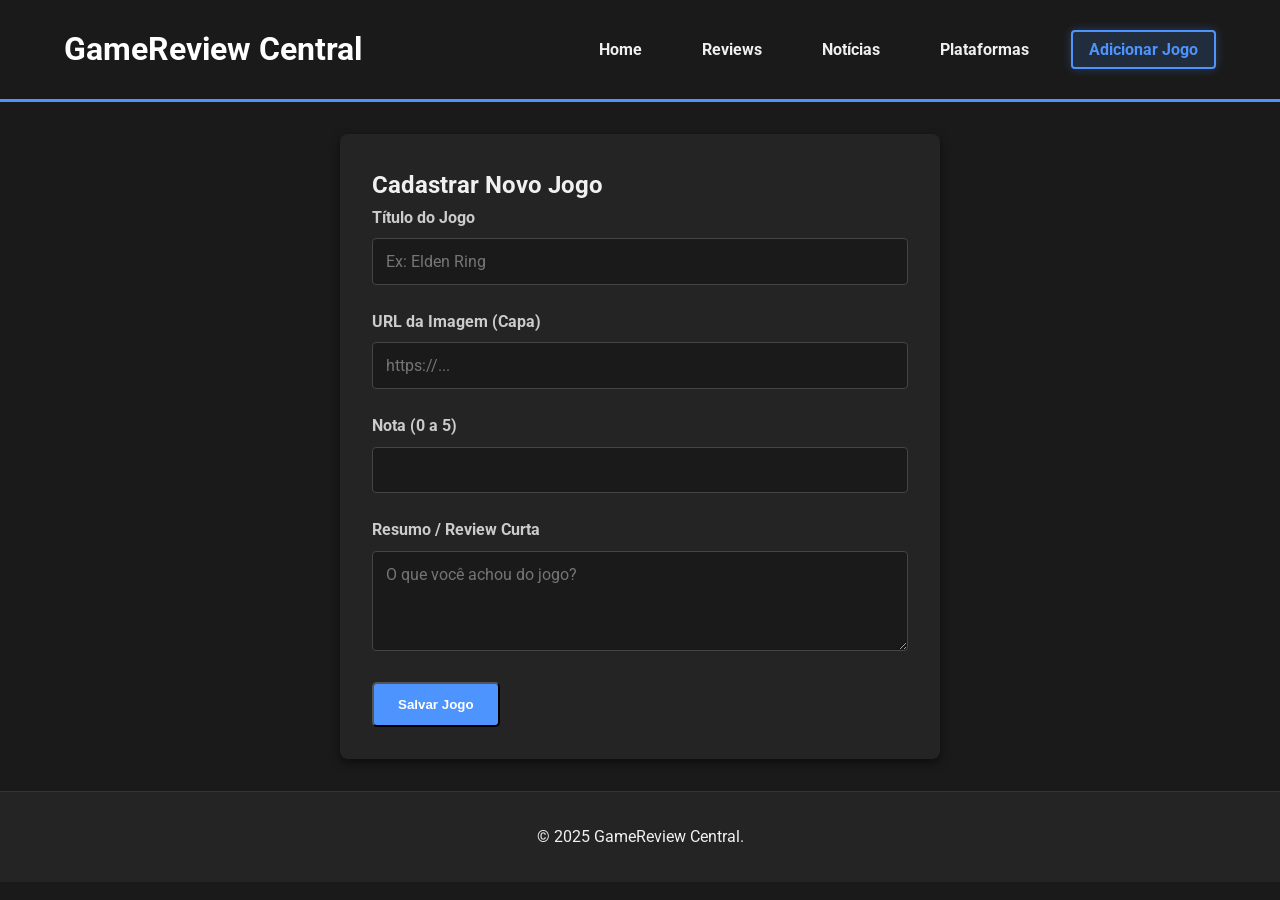
==== add-game.html @ 75ebacad "FrontEnd initial" ====
<!DOCTYPE html>
<html lang="pt-br">
<head>
    <meta charset="UTF-8">
    <meta name="viewport" content="width=device-width, initial-scale=1.0">
    <title>Adicionar Jogo - GameReview</title>
    <link rel="stylesheet" href="style.css">
    <link href="https://fonts.googleapis.com/css2?family=Roboto:wght@400;700&display=swap" rel="stylesheet">
</head>
<body>

    <header>
        <div class="container">
            <h1>GameReview Central</h1>
            <nav>
                <ul>
                    <li><a href="index.html">Home</a></li>
                    <li><a href="reviews.html">Reviews</a></li>
                    <li><a href="noticias.html">Notícias</a></li>
                    <li><a href="plataformas.html">Plataformas</a></li>
                    <li><a href="add-game.html">Adicionar Jogo</a></li> </ul>
            </nav>
        </div>
    </header>

    <main class="container">
        <section class="form-container">
            <h2>Cadastrar Novo Jogo</h2>
            <form id="add-game-form">
                
                <div class="form-group">
                    <label for="title">Título do Jogo</label>
                    <input type="text" id="title" name="title" placeholder="Ex: Elden Ring" required>
                </div>

                <div class="form-group">
                    <label for="image">URL da Imagem (Capa)</label>
                    <input type="url" id="image" name="image" placeholder="https://..." required>
                </div>

                <div class="form-group">
                    <label for="score">Nota (0 a 5)</label>
                    <input type="number" id="score" name="score" min="0" max="5" step="0.1" required>
                </div>

                <div class="form-group">
                    <label for="summary">Resumo / Review Curta</label>
                    <textarea id="summary" name="summary" placeholder="O que você achou do jogo?"></textarea>
                </div>

                <button type="submit" class="btn-primary">Salvar Jogo</button>
            </form>
        </section>
    </main>

    <footer>
        <div class="container">
            <p>&copy; 2025 GameReview Central.</p>
        </div>
    </footer>

    <script src="script.js"></script>
</body>
</html>
---- style.css ----
* {
    margin: 0;
    padding: 0;
    box-sizing: border-box;
}

body {
    font-family: 'Roboto', sans-serif;
    background-color: #1a1a1a;
    color: #f0f0f0;
    line-height: 1.6;
    opacity: 0;
    transition: opacity 0.6s ease-out;
}

body.loaded {
    opacity: 1;
}

.container {
    width: 90%;
    max-width: 1200px;
    margin: 0 auto;
}

img {
    max-width: 100%;
    height: auto;
    display: block;
}

a {
    text-decoration: none;
    color: #4d94ff;
}

body.loaded header, 
body.loaded main {
    transform: translateY(0);
    opacity: 1;
}

main {
    transition-delay: 0.2s;
}

header, main {
    transform: translateY(20px); /*começar 20px mais para baixo*/
    opacity: 0; /*começar invisível (redundância de segurança)*/
    transition: transform 0.8s cubic-bezier(0.2, 1, 0.3, 1), opacity 0.8s ease-out;
}

header {
    background-color: #1a1a1a;
    padding: 1.5rem 0;
    border-bottom: 3px solid #4d94ff;
    transition-delay: 0s;
}

header .container {
    display: flex;
    justify-content: space-between;
    align-items: center;
}

header h1 {
    font-size: 2rem;
    color: #ffffff;
}

header nav ul {
    list-style: none;
    display: flex;
}

header nav li {
    margin-left: 1.5rem;
}

header nav a {
    color: #f0f0f0;
    font-weight: 700;
    padding: 8px 16px;
    border: 2px solid transparent;
    border-radius: 4px;
    transition: all 0.3s ease;
}

header nav a:hover {
    color: #4d94ff;
    background-color: rgba(77, 148, 255, 0.1);
    transform: translateY(-5px);
}

/*borda azul no botao do menu*/
header nav a.active {
    color: #4d94ff; /*texto azul */
    border-color: #4d94ff; /*borda azul agora fica visível */
    background-color: rgba(77, 148, 255, 0.15); /*fundo levemente azulado */
    box-shadow: 0 0 10px rgba(77, 148, 255, 0.3); /*um "glow" (brilho) sutil */
}


.featured-game {
    background: linear-gradient(rgba(0, 0, 0, 0.5), rgba(0, 0, 0, 0.5)), url('https://via.placeholder.com/1200x400.png?text=Imagem+Destaque+Aqui');
    background-size: cover;
    background-position: center;
    padding: 4rem 0;
    text-align: center;
    border-radius: 8px;
    margin: 2rem auto;
}

.featured-game h2 {
    font-size: 2.5rem;
    margin-bottom: 1rem;
}

.featured-game p {
    font-size: 1.1rem;
    margin-bottom: 1.5rem;
}

.btn-primary {
    background-color: #4d94ff;
    color: #ffffff;
    padding: 0.8rem 1.5rem;
    border-radius: 5px;
    font-weight: 700;
    transition: background-color 0.3s ease;
}

.btn-primary:hover {
    background-color: #367dff;
}


.recent-reviews h3 {
    font-size: 2rem;
    margin-bottom: 1.5rem;
    text-align: center;
    border-bottom: 2px solid #333;
    padding-bottom: 0.5rem;
}

.reviews-grid {
    display: grid;
    grid-template-columns: repeat(auto-fit, minmax(300px, 1fr));
    gap: 1.5rem;
}


.game-card {
    background-color: #2c2c2c;
    border-radius: 8px;
    overflow: hidden; 
    box-shadow: 0 4px 8px rgba(0, 0, 0, 0.3);
    transition: transform 0.3s ease, box-shadow 0.3s ease;
}

.game-card:hover {
    transform: translateY(-4px);
    box-shadow: 0 6px 12px rgba(0, 0, 0, 0.5);
}

.game-card img {
    width: 100%;
    height: 180px;
    object-fit: cover;
}

.card-content {
    padding: 1.5rem;
}

.card-content h4 {
    font-size: 1.4rem;
    margin-bottom: 0.5rem;
    color: #ffffff;
}

.card-content p {
    font-size: 0.95rem;
    color: #c0c0c0;
    margin-bottom: 1rem;
}

.rating {
    font-size: 1.25rem; 
    margin-top: 1rem;
}
.star.full {
    color: #ffc107;
}

.star.half {
    background: linear-gradient(90deg, #ffc107 50%, #555 50%);
    -webkit-background-clip: text;
    -webkit-text-fill-color: transparent;
    color: #555;
}

.star.empty {
    color: #555;
}

.score-number {
    font-size: 0.9rem;
    color: #aaa;
    vertical-align: middle;
    margin-left: 0.5rem;
}

footer {
    text-align: center;
    padding: 2rem 0;
    margin-top: 2rem;
    background-color: #242424;
    border-top: 1px solid #333;
}

.search-container {
    margin-bottom: 2rem;
}

#search-bar {
    width: 100%;
    padding: 0.8rem;
    font-size: 1rem;
    border: 2px solid #444;
    border-radius: 5px;
    background-color: #2c2c2c;
    color: #f0f0f0;
}

#search-bar:focus {
    outline: none;
    border-color: #4d94ff;
}

#search-bar:hover {
    box-shadow: 0 6px 12px rgba(0, 0, 0, 0.5);
}

.form-container {
    background-color: #242424;
    padding: 2rem;
    border-radius: 8px;
    max-width: 600px;
    margin: 2rem auto;
    box-shadow: 0 4px 10px rgba(0,0,0,0.5);
}

.form-group {
    margin-bottom: 1.5rem;
}

label {
    display: block;
    margin-bottom: 0.5rem;
    font-weight: 700;
    color: #ccc;
}

input[type="text"],
input[type="number"],
input[type="url"],
textarea,
select {
    width: 100%;
    padding: 0.8rem;
    background-color: #1a1a1a;
    border: 1px solid #444;
    border-radius: 4px;
    color: #f0f0f0;
    font-family: 'Roboto', sans-serif;
    font-size: 1rem;
    transition: border-color 0.3s;
}

input:focus, textarea:focus, select:focus {
    outline: none;
    border-color: #4d94ff;
}

textarea {
    resize: vertical; 
    min-height: 100px;
}

/*estilos da pagina de detalhe e comentarios*/

.game-hero {
    height: 400px;
    background-size: cover;
    background-position: center;
    position: relative;
    margin-bottom: 2rem;
    border-radius: 0 0 8px 8px;
}

.game-hero-content {
    position: absolute;
    bottom: 0;
    left: 0;
    width: 100%;
    background: linear-gradient(to top, #1a1a1a, transparent);
    padding: 2rem;
}

.game-info h1 {
    font-size: 3rem;
    margin-bottom: 0.5rem;
}

.review-body {
    font-size: 1.1rem;
    color: #ddd;
    line-height: 1.8;
    margin-bottom: 3rem;
    border-bottom: 1px solid #333;
    padding-bottom: 2rem;
}

/*dos comentários */
.comments-section h3 {
    margin-bottom: 1.5rem;
}

.comment {
    background-color: #242424;
    padding: 1rem;
    border-radius: 8px;
    margin-bottom: 1rem;
    border-left: 4px solid #4d94ff;
}

.comment-header {
    display: flex;
    justify-content: space-between;
    margin-bottom: 0.5rem;
    font-size: 0.9rem;
    color: #888;
}

.comment-author {
    font-weight: 700;
    color: #fff;
}
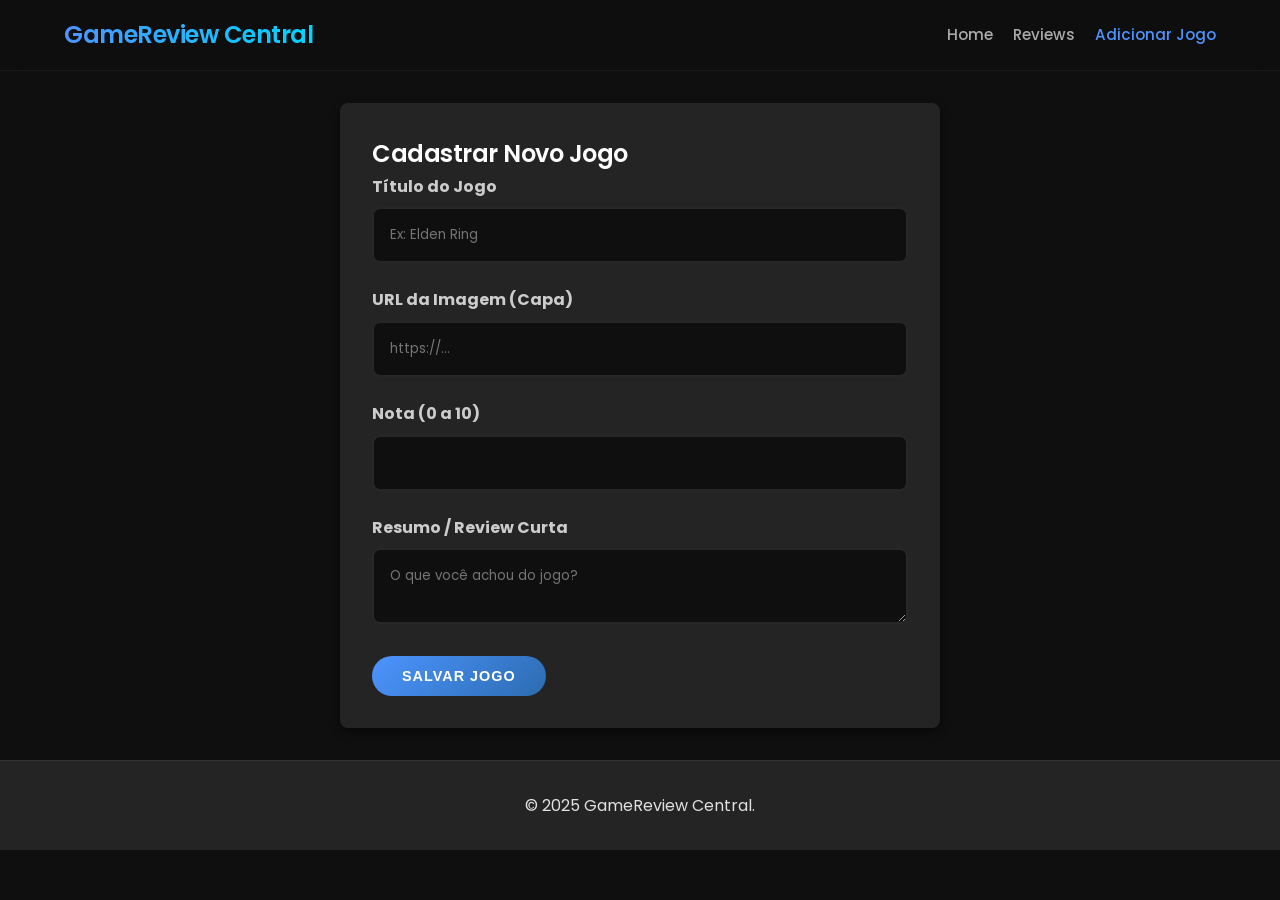
==== commit f7acc2e2: "site finalizado" ====
--- a/add-game.html
+++ b/add-game.html
@@ -5,7 +5,7 @@
     <meta name="viewport" content="width=device-width, initial-scale=1.0">
     <title>Adicionar Jogo - GameReview</title>
     <link rel="stylesheet" href="style.css">
-    <link href="https://fonts.googleapis.com/css2?family=Roboto:wght@400;700&display=swap" rel="stylesheet">
+    <link href="https://fonts.googleapis.com/css2?family=Poppins:wght@300;400;600&display=swap" rel="stylesheet"></head>
 </head>
 <body>
 
@@ -16,8 +16,6 @@
                 <ul>
                     <li><a href="index.html">Home</a></li>
                     <li><a href="reviews.html">Reviews</a></li>
-                    <li><a href="noticias.html">Notícias</a></li>
-                    <li><a href="plataformas.html">Plataformas</a></li>
                     <li><a href="add-game.html">Adicionar Jogo</a></li> </ul>
             </nav>
         </div>
@@ -39,8 +37,8 @@
                 </div>
 
                 <div class="form-group">
-                    <label for="score">Nota (0 a 5)</label>
-                    <input type="number" id="score" name="score" min="0" max="5" step="0.1" required>
+                    <label for="score">Nota (0 a 10)</label>
+                    <input type="number" id="score" name="score" min="0" max="10" step="0.1" required>
                 </div>
 
                 <div class="form-group">
--- a/style.css
+++ b/style.css
@@ -3,14 +3,17 @@
     padding: 0;
     box-sizing: border-box;
 }
-
 body {
-    font-family: 'Roboto', sans-serif;
-    background-color: #1a1a1a;
-    color: #f0f0f0;
+    font-family: 'Poppins', sans-serif;
+    background-color: #0f0f10;
+    color: #e0e0e0;
     line-height: 1.6;
-    opacity: 0;
-    transition: opacity 0.6s ease-out;
+}
+
+h1, h2, h3, h4 {
+    font-weight: 600;
+    letter-spacing: -0.5px;
+    color: #ffffff;
 }
 
 body.loaded {
@@ -45,16 +48,21 @@
 }
 
 header, main {
-    transform: translateY(20px); /*começar 20px mais para baixo*/
-    opacity: 0; /*começar invisível (redundância de segurança)*/
+    transform: translateY(20px);
+    opacity: 0;
     transition: transform 0.8s cubic-bezier(0.2, 1, 0.3, 1), opacity 0.8s ease-out;
 }
 
 header {
-    background-color: #1a1a1a;
-    padding: 1.5rem 0;
-    border-bottom: 3px solid #4d94ff;
-    transition-delay: 0s;
+    background-color: rgba(15, 15, 16, 0.7);
+    backdrop-filter: blur(12px);
+    -webkit-backdrop-filter: blur(12px);
+    border-bottom: 1px solid rgba(255, 255, 255, 0.05);
+    
+    position: sticky;
+    top: 0;
+    z-index: 100;
+    padding: 1rem 0;
 }
 
 header .container {
@@ -64,61 +72,65 @@
 }
 
 header h1 {
-    font-size: 2rem;
-    color: #ffffff;
+    font-size: 1.5rem;
+    background: linear-gradient(90deg, #4d94ff, #00d4ff); 
+    -webkit-background-clip: text;
+    -webkit-text-fill-color: transparent;
 }
 
 header nav ul {
+    display: flex;
+    gap: 20px;
     list-style: none;
-    display: flex;
-}
-
-header nav li {
-    margin-left: 1.5rem;
 }
 
 header nav a {
-    color: #f0f0f0;
-    font-weight: 700;
-    padding: 8px 16px;
-    border: 2px solid transparent;
-    border-radius: 4px;
-    transition: all 0.3s ease;
-}
-
-header nav a:hover {
-    color: #4d94ff;
-    background-color: rgba(77, 148, 255, 0.1);
-    transform: translateY(-5px);
-}
-
-/*borda azul no botao do menu*/
-header nav a.active {
-    color: #4d94ff; /*texto azul */
-    border-color: #4d94ff; /*borda azul agora fica visível */
-    background-color: rgba(77, 148, 255, 0.15); /*fundo levemente azulado */
-    box-shadow: 0 0 10px rgba(77, 148, 255, 0.3); /*um "glow" (brilho) sutil */
+    color: #aaa;
+    font-weight: 500;
+    transition: color 0.3s;
+    font-size: 0.95rem;
+}
+
+header nav a:hover, header nav a.active {
+    color: #4d94ff; 
 }
 
 
 .featured-game {
-    background: linear-gradient(rgba(0, 0, 0, 0.5), rgba(0, 0, 0, 0.5)), url('https://via.placeholder.com/1200x400.png?text=Imagem+Destaque+Aqui');
+    padding: 6rem 0;
+    margin-bottom: 3rem;
+    border-radius: 16px;
+    
     background-size: cover;
     background-position: center;
-    padding: 4rem 0;
-    text-align: center;
-    border-radius: 8px;
-    margin: 2rem auto;
+    background-repeat: no-repeat;
+    
+    background-image: linear-gradient(to right, rgba(0,0,0,0.9), rgba(0,0,0,0.4)), url('https://via.placeholder.com/1200x600'); 
+    
+    color: white;
+    position: relative;
+    box-shadow: 0 10px 30px rgba(0,0,0,0.5);
+    overflow: hidden;
+    transition: all 0.5s ease;
 }
 
 .featured-game h2 {
-    font-size: 2.5rem;
+    font-size: 3rem;
     margin-bottom: 1rem;
+    max-width: 700px;
+    text-shadow: 2px 2px 4px rgba(0,0,0,0.8);
+    
+    background: linear-gradient(90deg, #fff, #4d94ff);
+    -webkit-background-clip: text;
+    -webkit-text-fill-color: transparent;
 }
 
 .featured-game p {
-    font-size: 1.1rem;
-    margin-bottom: 1.5rem;
+    font-size: 1.2rem;
+    max-width: 600px;
+    margin-bottom: 2rem;
+    color: #e0e0e0;
+    text-shadow: 1px 1px 2px rgba(0,0,0,0.8);
 }
 
 .btn-primary {
@@ -143,30 +155,38 @@
     padding-bottom: 0.5rem;
 }
 
-.reviews-grid {
+.game-list {
     display: grid;
-    grid-template-columns: repeat(auto-fit, minmax(300px, 1fr));
-    gap: 1.5rem;
-}
-
+    grid-template-columns: repeat(auto-fill, minmax(280px, 1fr)); 
+    gap: 2rem;
+    margin-top: 2rem;
+}
 
 .game-card {
-    background-color: #2c2c2c;
-    border-radius: 8px;
-    overflow: hidden; 
-    box-shadow: 0 4px 8px rgba(0, 0, 0, 0.3);
+    background-color: #18181b;
+    border: 1px solid rgba(255, 255, 255, 0.05);
+    border-radius: 16px; 
+    overflow: hidden;
+    position: relative;
     transition: transform 0.3s ease, box-shadow 0.3s ease;
 }
 
 .game-card:hover {
-    transform: translateY(-4px);
-    box-shadow: 0 6px 12px rgba(0, 0, 0, 0.5);
-}
+    transform: translateY(-8px);
+    box-shadow: 0 10px 30px rgba(0, 0, 0, 0.5); 
+    border-color: rgba(77, 148, 255, 0.3); 
+}
+
 
 .game-card img {
     width: 100%;
-    height: 180px;
-    object-fit: cover;
+    aspect-ratio: 16/9;
+    object-fit: cover; 
+    transition: transform 0.5s ease;
+}
+
+.game-card:hover img {
+    transform: scale(1.05);
 }
 
 .card-content {
@@ -174,15 +194,22 @@
 }
 
 .card-content h4 {
-    font-size: 1.4rem;
+    font-size: 1.2rem;
     margin-bottom: 0.5rem;
-    color: #ffffff;
+    white-space: nowrap;
+    overflow: hidden;
+    text-overflow: ellipsis; 
 }
 
 .card-content p {
-    font-size: 0.95rem;
-    color: #c0c0c0;
+    font-size: 0.9rem;
+    color: #888;
     margin-bottom: 1rem;
+    
+    display: -webkit-box;
+    -webkit-line-clamp: 2;
+    -webkit-box-orient: vertical;
+    overflow: hidden;
 }
 
 .rating {
@@ -262,33 +289,43 @@
     color: #ccc;
 }
 
-input[type="text"],
-input[type="number"],
-input[type="url"],
-textarea,
-select {
+input, textarea, select {
     width: 100%;
-    padding: 0.8rem;
-    background-color: #1a1a1a;
-    border: 1px solid #444;
-    border-radius: 4px;
-    color: #f0f0f0;
-    font-family: 'Roboto', sans-serif;
-    font-size: 1rem;
-    transition: border-color 0.3s;
-}
-
-input:focus, textarea:focus, select:focus {
+    padding: 1rem;
+    background-color: #0f0f10; 
+    border: 2px solid #27272a; 
+    border-radius: 8px;
+    color: white;
+    font-family: 'Poppins', sans-serif;
+    transition: all 0.3s;
+}
+
+input:focus, textarea:focus {
     outline: none;
-    border-color: #4d94ff;
-}
-
-textarea {
-    resize: vertical; 
-    min-height: 100px;
-}
-
-/*estilos da pagina de detalhe e comentarios*/
+    border-color: #4d94ff; 
+    background-color: #141416;
+    box-shadow: 0 0 0 4px rgba(77, 148, 255, 0.1); 
+}
+
+.btn-primary {
+    background: linear-gradient(135deg, #4d94ff, #2b6cb0);
+    color: white;
+    padding: 12px 30px;
+    border: none;
+    border-radius: 50px;
+    font-weight: 600;
+    cursor: pointer;
+    transition: transform 0.2s, box-shadow 0.2s;
+    text-transform: uppercase;
+    font-size: 0.9rem;
+    letter-spacing: 1px;
+}
+
+.btn-primary:hover {
+    transform: scale(1.05);
+    box-shadow: 0 5px 15px rgba(77, 148, 255, 0.4);
+}
+
 
 .game-hero {
     height: 400px;
@@ -322,7 +359,6 @@
     padding-bottom: 2rem;
 }
 
-/*dos comentários */
 .comments-section h3 {
     margin-bottom: 1.5rem;
 }
@@ -346,4 +382,245 @@
 .comment-author {
     font-weight: 700;
     color: #fff;
+}
+
+.delete-btn {
+    position: absolute;
+    top: 10px;
+    right: 10px;
+    background-color: rgba(0, 0, 0, 0.6); 
+    backdrop-filter: blur(4px); 
+    border: 1px solid rgba(255, 255, 255, 0.1);
+    color: #ff4444;
+    border-radius: 8px;
+    width: 36px;
+    height: 36px;
+    cursor: pointer;
+    display: flex;
+    align-items: center;
+    justify-content: center;
+    transition: all 0.2s ease;
+    z-index: 10;
+    opacity: 0.8;
+}
+
+.delete-btn:hover {
+    background-color: #ff4444;
+    color: white;
+    opacity: 1;
+    transform: scale(1.1);
+}
+
+.delete-btn svg {
+    width: 20px;
+    height: 20px;
+    fill: currentColor; 
+}
+
+.loading-spinner {
+    border: 4px solid #333;
+    border-top: 4px solid #4d94ff; 
+    border-radius: 50%;
+    width: 40px;
+    height: 40px;
+    animation: spin 1s linear infinite;
+    margin: 50px auto;
+}
+
+@keyframes spin {
+    0% { transform: rotate(0deg); }
+    100% { transform: rotate(360deg); }
+}
+
+.empty-state {
+    text-align: center;
+    padding: 3rem;
+    color: #888;
+}
+.empty-state h3 { margin-bottom: 10px; color: #f0f0f0; }
+.empty-state p { font-size: 0.9rem; }
+
+.toast {
+    position: fixed;
+    top: 20px;
+    right: 20px;
+    background-color: #333;
+    color: white;
+    padding: 15px 25px;
+    border-radius: 8px;
+    box-shadow: 0 4px 12px rgba(0,0,0,0.3);
+    display: flex;
+    align-items: center;
+    gap: 10px;
+    transform: translateX(120%); 
+    transition: transform 0.3s cubic-bezier(0.68, -0.55, 0.27, 1.55);
+    z-index: 1000;
+    border-left: 5px solid #4d94ff;
+}
+
+.toast.show {
+    transform: translateX(0);
+}
+
+.toast.success { border-left-color: #00cc66; }
+.toast.error { border-left-color: #ff4444; }
+
+.modal-overlay {
+    position: fixed;
+    top: 0;
+    left: 0;
+    width: 100%;
+    height: 100%;
+    background-color: rgba(0, 0, 0, 0.8); 
+    backdrop-filter: blur(5px);
+    display: flex;
+    justify-content: center;
+    align-items: center;
+    z-index: 2000;
+    opacity: 0;
+    visibility: hidden;
+    transition: opacity 0.3s;
+}
+
+.modal-overlay.show {
+    opacity: 1;
+    visibility: visible;
+}
+
+.modal-box {
+    background-color: #1a1a1a;
+    border: 1px solid #333;
+    padding: 2rem;
+    border-radius: 12px;
+    text-align: center;
+    box-shadow: 0 10px 25px rgba(0,0,0,0.5);
+    transform: translateY(20px);
+    transition: transform 0.3s;
+    max-width: 400px;
+    width: 90%;
+}
+
+.modal-overlay.show .modal-box {
+    transform: translateY(0);
+}
+
+.modal-box h3 {
+    margin-bottom: 1rem;
+    color: #fff;
+}
+
+.modal-box p {
+    color: #aaa;
+    margin-bottom: 2rem;
+}
+
+.modal-actions {
+    display: flex;
+    gap: 10px;
+    justify-content: center;
+}
+
+.btn-modal {
+    padding: 10px 20px;
+    border: none;
+    border-radius: 6px;
+    cursor: pointer;
+    font-weight: bold;
+    font-family: inherit;
+    transition: background 0.2s;
+}
+
+.btn-cancel {
+    background-color: #333;
+    color: white;
+}
+.btn-cancel:hover { background-color: #444; }
+
+.btn-confirm {
+    background-color: #ff4444;
+    color: white;
+}
+.btn-confirm:hover { background-color: #cc0000; }
+
+.page-header {
+    margin-bottom: 2rem;
+    border-bottom: 1px solid rgba(255,255,255,0.1);
+    padding-bottom: 1rem;
+}
+
+.page-header h2 { font-size: 2rem; color: #4d94ff; }
+.page-header p { color: #888; }
+
+.reviews-list-container {
+    display: flex;
+    flex-direction: column;
+    gap: 1.5rem;
+    padding-bottom: 3rem;
+}
+
+.review-card-wide {
+    display: flex;
+    background-color: #18181b;
+    border: 1px solid rgba(255, 255, 255, 0.05);
+    border-radius: 12px;
+    overflow: hidden;
+    transition: transform 0.2s, box-shadow 0.2s;
+    height: 220px;
+}
+
+.review-card-wide:hover {
+    transform: translateX(5px);
+    border-color: rgba(77, 148, 255, 0.3);
+}
+
+.review-card-wide img {
+    width: 350px;
+    object-fit: cover;
+    flex-shrink: 0;
+}
+
+.review-content {
+    padding: 1.5rem;
+    display: flex;
+    flex-direction: column;
+    justify-content: center;
+    flex-grow: 1;
+}
+
+.review-content h3 {
+    font-size: 1.5rem;
+    margin-bottom: 0.5rem;
+}
+
+.review-content p {
+    color: #aaa;
+    margin-bottom: 1rem;
+    display: -webkit-box;
+    -webkit-line-clamp: 3;
+    -webkit-box-orient: vertical;
+    overflow: hidden;
+}
+
+.review-meta {
+    display: flex;
+    justify-content: space-between;
+    align-items: center;
+    margin-top: auto;
+}
+
+.read-more {
+    color: #4d94ff;
+    font-weight: 600;
+    font-size: 0.9rem;
+}
+
+@media (max-width: 768px) {
+    .review-card-wide {
+        flex-direction: column;
+        height: auto;
+    }
+    .review-card-wide img {
+        width: 100%;
+        height: 200px;
+    }
 }
